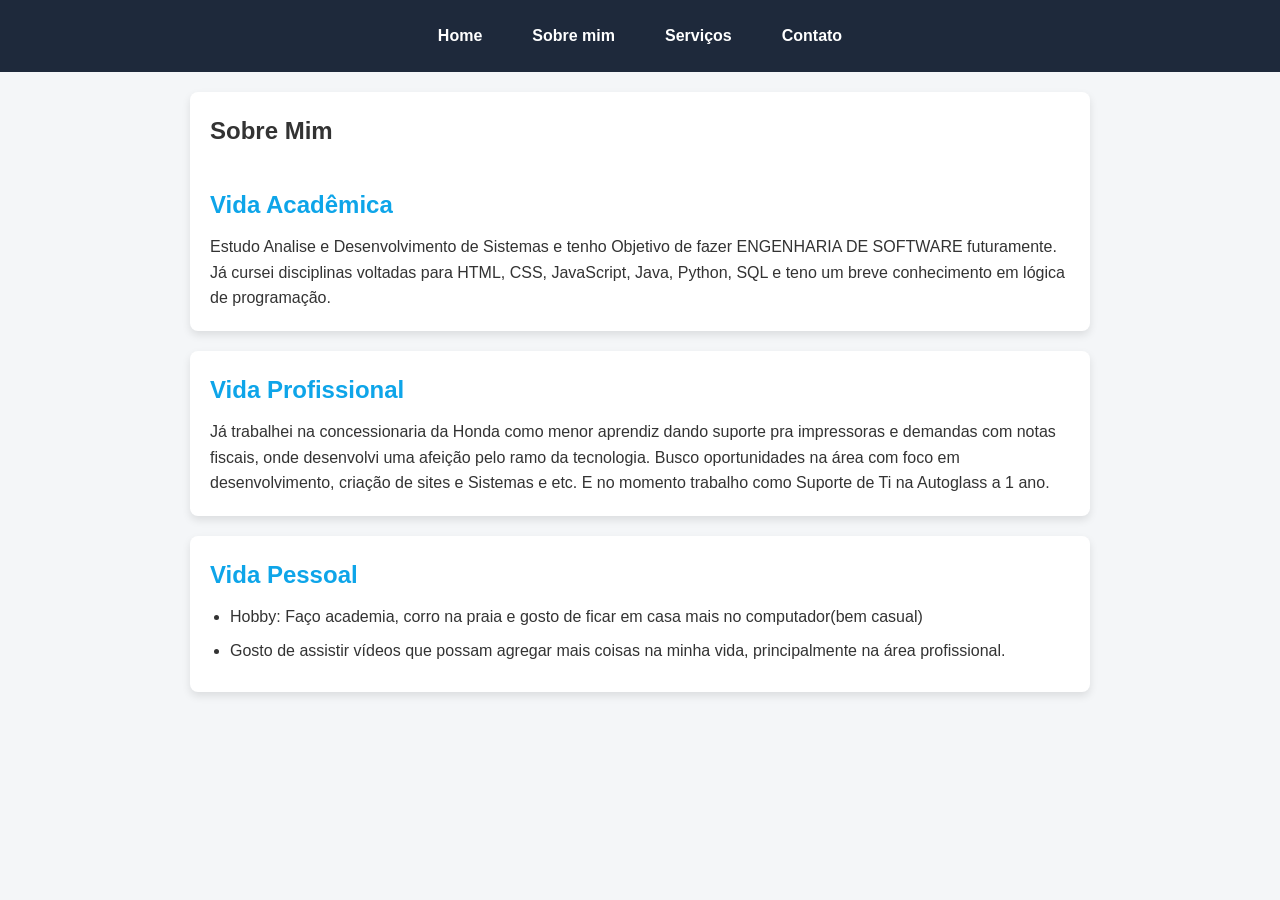
==== meu_site/sobre.html @ 0bba7d23 "Add files via upload" ====
<!DOCTYPE html>
<html lang="pt-br">
<head>
  <meta charset="UTF-8">
  <title>Sobre Mim</title>
<link rel="stylesheet" href="estilo.css">
</head>
<body>

<nav>
  <a href="../index.html">Home</a>
  <a href="sobre.html">Sobre mim</a>
  <a href="servico.html">Serviços</a>
  <a href="contato.html">Contato</a>
</nav>



<section>
  <h1>Sobre Mim</h1>
  <br>
  <h2>Vida Acadêmica</h2>
  <p>
    Estudo Analise e Desenvolvimento de Sistemas e tenho Objetivo de fazer ENGENHARIA DE SOFTWARE futuramente.
    Já cursei disciplinas voltadas para HTML, CSS, JavaScript, Java, Python, SQL e teno um breve conhecimento em lógica de programação.
  </p>
</section>

<section>
  <h2>Vida Profissional</h2>
  <p>
    Já trabalhei na concessionaria da Honda como menor aprendiz dando suporte pra impressoras e demandas com notas fiscais, onde desenvolvi uma afeição pelo ramo da tecnologia.
    Busco oportunidades na área com foco em desenvolvimento,
    criação de sites e Sistemas e etc. E no momento trabalho como Suporte de Ti na Autoglass a 1 ano.
  </p>
</section>

<section>
  <h2>Vida Pessoal</h2>
  <ul>
    <li>Hobby: Faço academia, corro na praia e gosto de ficar em casa mais no computador(bem casual)</li>
    <li>Gosto de assistir vídeos que possam agregar mais coisas na minha vida, principalmente na área profissional.</li>
  </ul>

</section>

</body>
</html>
---- meu_site/estilo.css ----
/* RESET GLOBAL */
* {
    margin: 0;
    padding: 0;
    box-sizing: border-box;
}

/* CORPO DA PÁGINA */
body {
    font-family: Arial, Helvetica, sans-serif;
    background-color: #f4f6f8;
    color: #333;
    line-height: 1.6;
}

/* MENU DE NAVEGAÇÃO */
nav {
    display: flex;
    justify-content: center; /* CENTRALIZA NO MEIO */
    align-items: center;
    gap: 20px; /* espaço entre os links */
    padding: 15px;
    background-color: #1e293b;
}


nav a {
    color: #ffffff;
    text-decoration: none;
    font-weight: bold;
    padding: 8px 15px;
    border-radius: 5px;
    transition: 0.3s;
}

nav a:hover {
    background-color: #38bdf8; /* azul claro */
    color: #1e293b;
}

/* HEADER */
header {
    background: linear-gradient(to right, #38bdf8, #0ea5e9);
    color: white;
    padding: 40px 20px;
    text-align: center;
}

/* CONTEÚDO */
section {
    background-color: #ffffff;
    margin: 20px auto;
    padding: 20px;
    max-width: 900px;
    border-radius: 8px;
    box-shadow: 0 4px 8px rgba(0, 0, 0, 0.1);
}

/* TÍTULOS */
h1 {
    margin-bottom: 10px;
}

h2 {
    color: #0ea5e9;
    margin-bottom: 10px;
}

/* LISTAS */
ul {
    padding-left: 20px;
}

li {
    margin-bottom: 8px;
}

/* FORMULÁRIO */
form {
    max-width: 600px;
    margin: auto;
}

input,
textarea {
    width: 100%;
    padding: 10px;
    border-radius: 5px;
    border: 1px solid #ccc;
}

textarea {
    resize: vertical;
    min-height: 120px;
}

/* BOTÃO */
button {
    background-color: #0ea5e9;
    color: white;
    border: none;
    padding: 12px;
    border-radius: 5px;
    font-weight: bold;
    cursor: pointer;
    transition: 0.3s;
}

button:hover {
    background-color: #0369a1;
}
/* LINK DO GITHUB COMO BOTÃO */
a[href*="github.com"] {
    display: inline-block;
    margin: 20px auto;
    padding: 12px 20px;
    background: linear-gradient(135deg, #0ea5e9, #38bdf8);
    color: #fff;
    font-weight: bold;
    text-decoration: none;
    border-radius: 8px;
    transition: 0.3s;
    box-shadow: 0 4px 10px rgba(0,0,0,0.1);
}

/* HOVER */
a[href*="github.com"]:hover {
    transform: scale(1.05);
    background: linear-gradient(135deg, #0369a1, #0ea5e9);
}
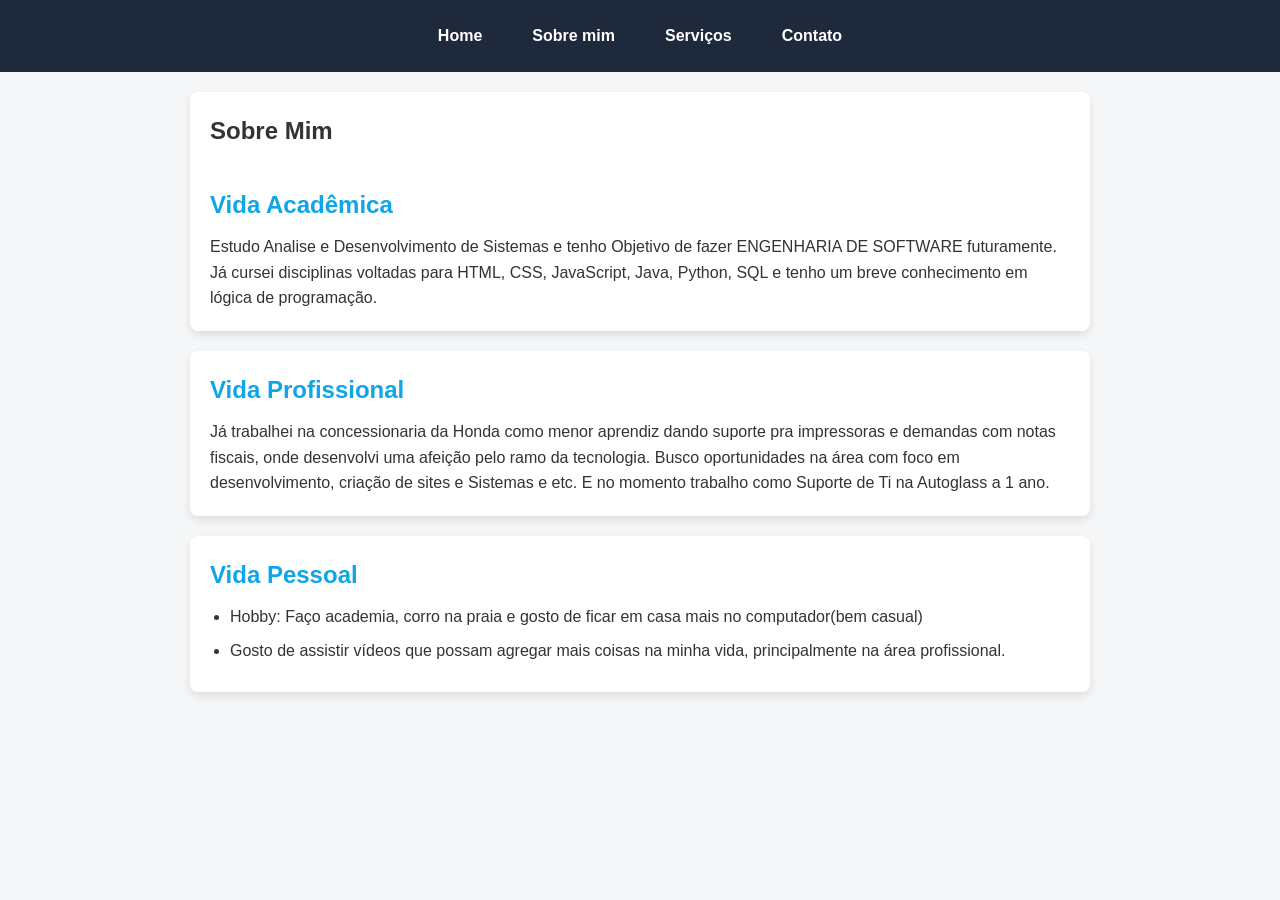
==== commit 108a31c0: "Fix HTML formatting in sobre.html" ====
--- a/meu_site/sobre.html
+++ b/meu_site/sobre.html
@@ -22,7 +22,7 @@
   <h2>Vida Acadêmica</h2>
   <p>
     Estudo Analise e Desenvolvimento de Sistemas e tenho Objetivo de fazer ENGENHARIA DE SOFTWARE futuramente.
-    Já cursei disciplinas voltadas para HTML, CSS, JavaScript, Java, Python, SQL e teno um breve conhecimento em lógica de programação.
+    Já cursei disciplinas voltadas para HTML, CSS, JavaScript, Java, Python, SQL e tenho um breve conhecimento em lógica de programação.
   </p>
 </section>
 
@@ -45,4 +45,4 @@
 </section>
 
 </body>
-</html>+</html>
